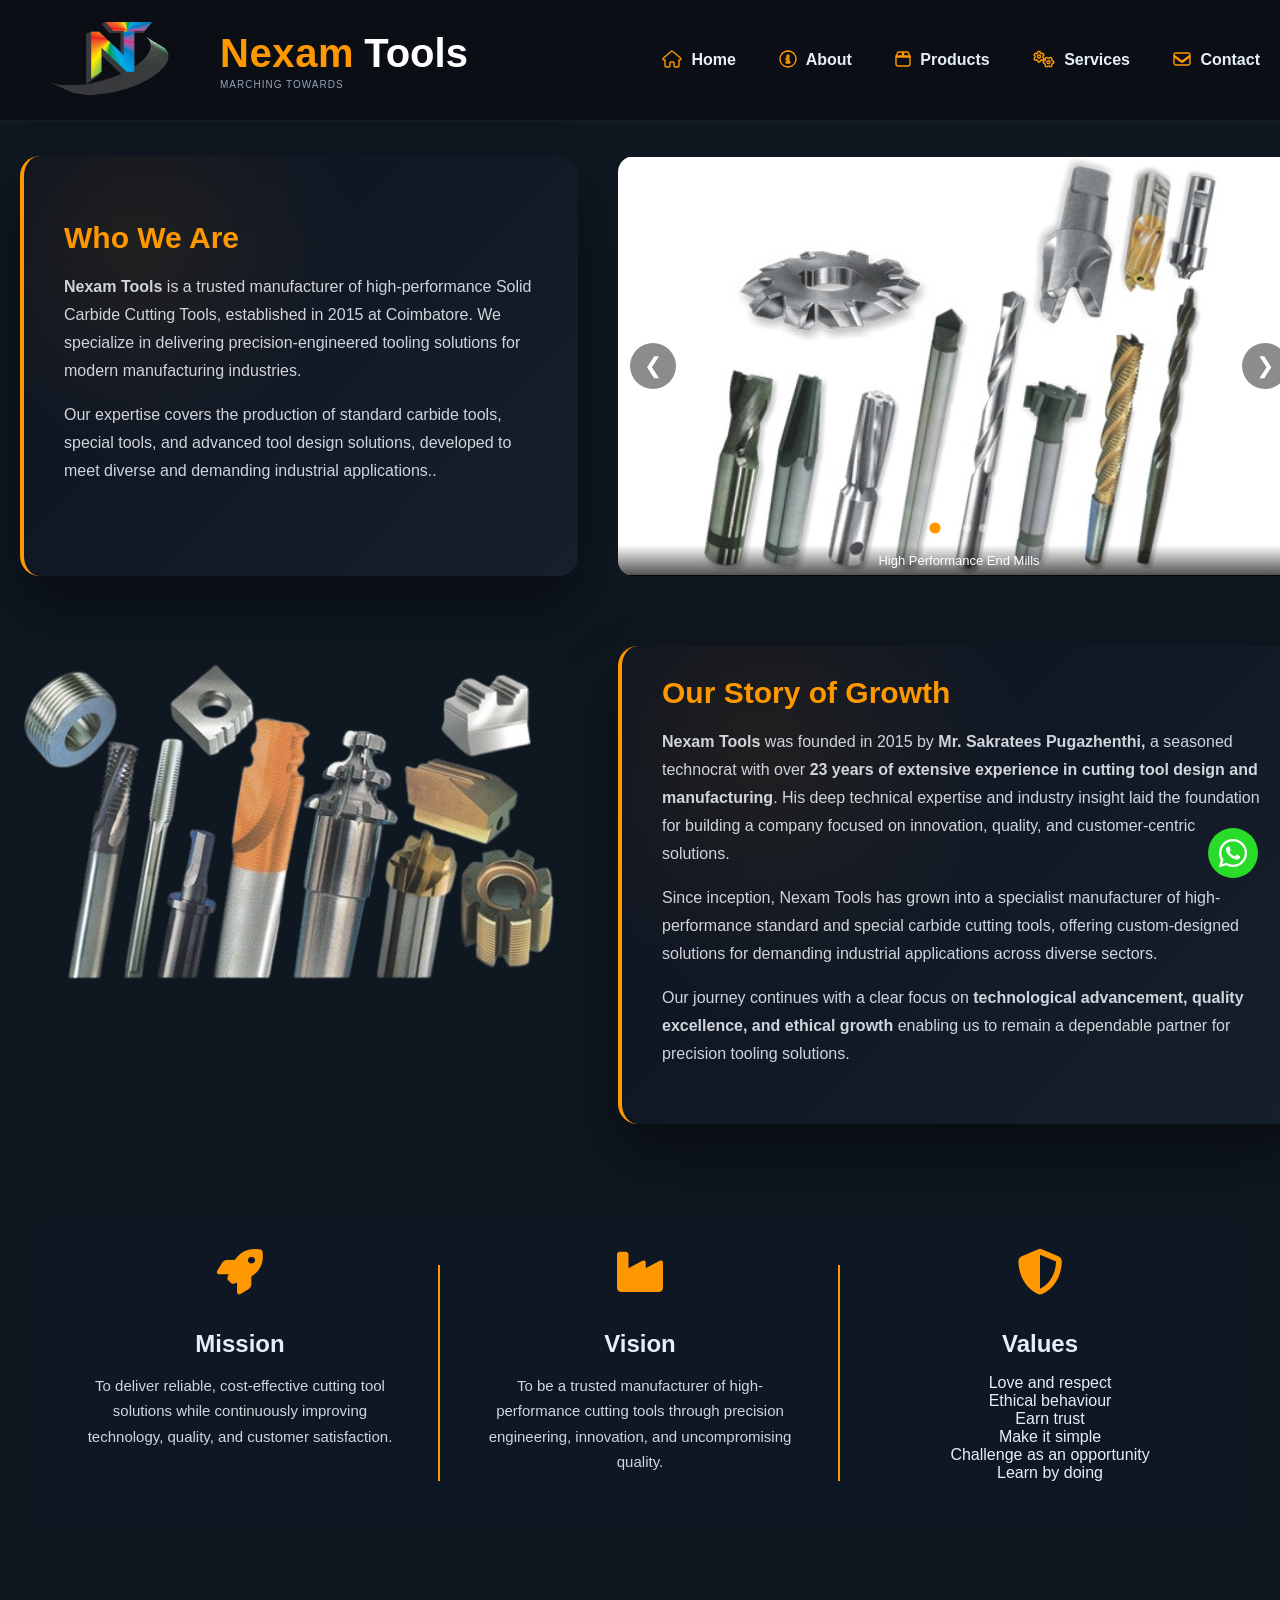
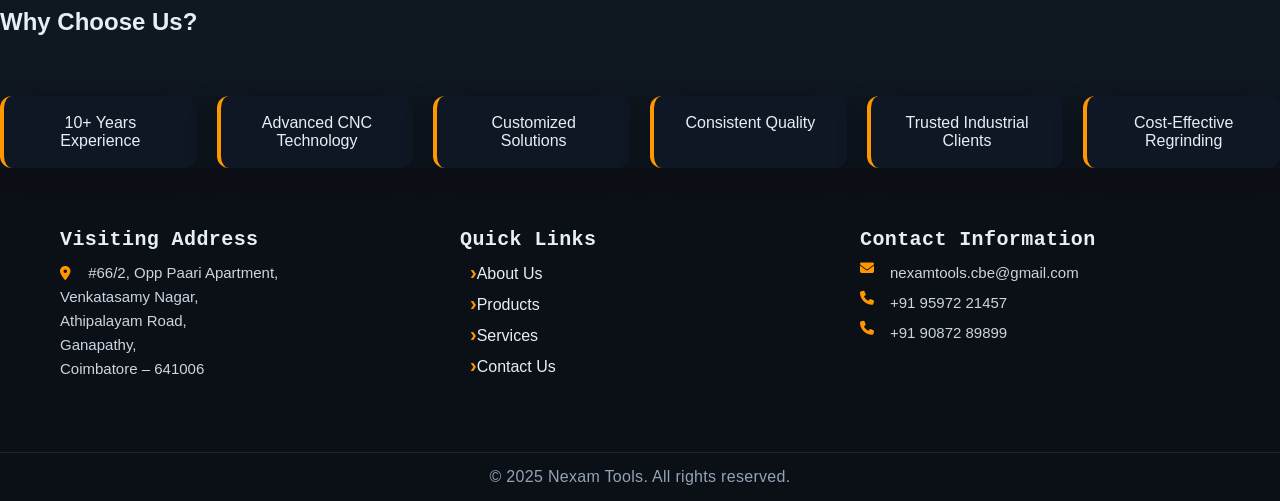
==== about.html @ d0ef8dce "Add files via upload" ====
<!doctype html>
<html lang="en">
<head>
  <meta charset="utf-8">
  <meta name="viewport" content="width=device-width, initial-scale=1">
  <title>Nexam Tools</title>

  <link rel="stylesheet" href="style.css">
  <link rel="stylesheet" href="https://cdnjs.cloudflare.com/ajax/libs/font-awesome/6.5.2/css/all.min.css">
</head>

<body>
  <header class="header">
    <div class="logo">
      <img src="logo.png" alt="Nexam Tools logo" class="site-logo">
        <div class="brand">
            <div class="c-name">
              <span class="brand-fname">Nexam</span>
              <span class="brand-lname">Tools</span>
            </div>
              <span class="brand-tagline">Marching Towards</span>
        </div>
    </div>

    <nav class="nav" id="navMenu">
      <a href="index.html"> <i class="fa-solid fa-house"></i> <span>Home</span></a>
      <a href="about.html"> <i class="fa-solid fa-circle-info"></i> <span>About</span></a>
      <a href="products.html"> <i class="fa-solid fa-box"></i> <span>Products</span></a>
      <a href="services.html"> <i class="fa-solid fa-gears"></i> <span>Services</span></a>
      <a href="contact.html"> <i class="fa-solid fa-envelope"></i> <span>Contact</span></a>
    </nav>

      <div class="menu-toggle" onclick="toggleMenu()"><span>☰</span></div>
  </header>

    <main class="split-page">
        <!-- WELCOME -->
      <section class="welcome-card fade-in">
        <h2 class="accent-text">Who We Are</h2>
          <p><strong>Nexam Tools</strong> is a trusted manufacturer of high-performance Solid Carbide Cutting Tools, established in 2015 at Coimbatore. We specialize in delivering precision-engineered tooling solutions for modern manufacturing industries. </p>

          <p>Our expertise covers the production of standard carbide tools, special tools, and advanced tool design solutions, developed to meet diverse and demanding industrial applications..</p>
            
      </section>

      <section class="about-card fade-out">
        <div class="about-slideshow" onmouseenter="pauseSlide()" onmouseleave="resumeSlide()">

          <img src="images/brazedcarbide.jpg" class="slide active"
            data-caption="High Performance End Mills">
          <img src="images/carbidetools.jpg" class="slide"
            data-caption="Special Lugged Tools">
          <img src="images/drills.jpg" class="slide"
            data-caption="Precision Carbide Drills">
          <img src="images/reamers.jpg" class="slide"
            data-caption="Carbide Reamers for Accuracy">

          <div class="slide-caption" id="slideCaption"></div>

          <button class="slide-btn prev" onclick="prevSlide()">❮</button>
          <button class="slide-btn next" onclick="nextSlide()">❯</button>

          <div class="slide-dots" id="slideDots"></div>
        </div>            
      </section>
 
    </main>

    <main class="split-page">
        
      <section class="about-jump-img">
        <div class="about-image">

          <img src="images/specialcutters.png" class="jumping-image">
          
        </div>            
      </section>

      <section class="welcome-card fade-in" style="padding-top: 5px;">
        <h2 class="accent-text">Our Story of Growth</h2>
          <p><strong>Nexam Tools</strong> was founded in 2015 by <strong>Mr. Sakratees Pugazhenthi,</strong> a seasoned technocrat with over <strong>23 years of extensive experience in cutting tool design and manufacturing</strong>. His deep technical expertise and industry insight laid the foundation for building a company focused on innovation, quality, and customer-centric solutions. </p>

          <p>Since inception, Nexam Tools has grown into a specialist manufacturer of high-performance standard and special carbide cutting tools, offering custom-designed solutions for demanding industrial applications across diverse sectors.</p>

          <p>Our journey continues with a clear focus on <strong>technological advancement, quality excellence, and ethical growth</strong> enabling us to remain a dependable partner for precision tooling solutions.</p>
            
      </section>
 
    </main>


    <main class="container">

      <section class="about-summary fade-in">

        <div class="summary-card wide">
          <i class="fa-solid fa-rocket"></i>
          <h2>Mission</h2>
          <p>To deliver reliable, cost-effective cutting tool solutions while continuously improving technology, quality, and customer satisfaction.  </p>
        </div>

        <div class="summary-card">
          <i class="fa-solid fa-industry"></i>
          <h2>Vision</h2>
          <p>To be a trusted manufacturer of high-performance cutting tools through precision engineering, innovation, and uncompromising quality. </p>
        </div>

        <div class="summary-card">
          <i class="fa-solid fa-shield-halved"></i>
          <h2>Values</h2>
          <ul>
            <li>Love and respect</li>
            <li>Ethical behaviour</li>
            <li>Earn trust</li>
            <li>Make it simple</li>
            <li>Challenge as an opportunity</li>
            <li>Learn by doing</li>
          </ul>
        </div>

      </section>
    
    </main>

    <section class="why-us">
      <h2>Why Choose Us?</h2>
        <div class="about-features">
          <div class="feature-card">10+ Years Experience</div>
          <div class="feature-card">Advanced CNC Technology</div>
          <div class="feature-card">Customized Solutions</div>
          <div class="feature-card">Consistent Quality</div>
          <div class="feature-card">Trusted Industrial Clients</div>
          <div class="feature-card">Cost-Effective Regrinding</div>
        </div>
    </section>  
    
  

<!-- ================= FOOTER ================= -->
<footer class="site-footer">
        <div class="footer-container">

            <!-- Visiting Address -->
            <div class="footer-col">
                <h3>Visiting Address</h3>
                <p>
                    <a href="https://www.google.com/maps/search/?api=1&query=66/2+Opp+Paari+Apartment+Venkatasamy+Nagar+Athipalayam+Road+Ganapathy+Coimbatore+641006"
                        target="_blank" rel="noopener">      <i class="fa-solid fa-location-dot"></i>
                        #66/2, Opp Paari Apartment,<br> Venkatasamy Nagar,<br>  Athipalayam Road,<br>  Ganapathy,<br>  Coimbatore – 641006
                    </a>
                </p>
            </div>


            <!-- Quick Links -->
            <div class="footer-col">
                <h3>Quick Links</h3>
                <ul class="footer-links">
                    <li><a href="about.html">About Us</a></li>
                    <li><a href="products.html">Products</a></li>
                    <li><a href="services.html">Services</a></li>
                    <li><a href="contact.html">Contact Us</a></li>
                </ul>
            </div>


            <!-- Contact Information  -->

            <div class="footer-col">
                <h3>Contact Information</h3>

                <p> <i class="fa-solid fa-envelope"></i>
                    <a href="mailto:nexamtools.cbe@gmail.com">nexamtools.cbe@gmail.com</a>
                </p>

                <p> <i class="fa-solid fa-phone"></i>
                    <a href="tel:+919597221457">+91 95972 21457</a>
                </p>

                <p>  <i class="fa-solid fa-phone"></i>
                    <a href="tel:+919087289899">+91 90872 89899</a>
                </p>
            </div>

        </div>

        <!-- Footer Bottom -->
        <div class="footer-bottom"> © 2025 Nexam Tools. All rights reserved.  </div>
    </footer>

    <div class="whatsapp-cta">
        <a href="https://wa.me/919500121457?text=Hello%20Nexam%20Tools,%20I%20need%20a%20quick%20quotation"
            class="whatsapp-float"
            target="_blank"
            aria-label="Quick Quotation Request on WhatsApp">

            <i class="fa-brands fa-whatsapp"></i>
        </a>
    </div>

    <script>
        function toggleMenu() {
            document.getElementById("navMenu").classList.toggle("open");
        }
    </script>

    <script src="script.js"></script>
</body>
</html>
---- style.css ----
/* =====================================================
  ROOT VARIABLES & RESET
===================================================== */
:root {
  --bg:#0f1720;
  --hero1:#0b1220;
  --hero2:#16202b;
  --accent:#ff9800;
  --card:#0f1725;
  --text:#e6eef6;
}

* { box-sizing: border-box; }

html, body {
  height: 100%;
}

body {
  margin: 0;
  display: flex;
  flex-direction: column;
  min-height: 100vh;  
  font-family: Inter, "Segoe UI", Roboto, Arial;
  background: var(--bg);
  color: var(--text);
}

/* ================= HEADER ================= */
.header {
  position: sticky;
  top: 0;
  z-index: 1000;
  display: flex;
  align-items: center;
  justify-content: space-between;
  padding: 10px 20px;
  background: rgba(11,15,20,0.85);
  backdrop-filter: blur(6px);
  border-bottom: 1px solid rgba(255,255,255,0.06);
}

.logo {
  display: flex;
  align-items: center;
}

.site-logo { height: 100px; }

.brand {
  display: flex;
  flex-direction: column;
  align-items: flex-start;
  width: max-content;
  line-height: 1.1;
}

.c-name{
    white-space: nowrap;
    display: flex;
    flex-direction: row;
    gap: 10px;
}

.brand-fname {
  font-size: 40px;
  font-weight: 800;
  letter-spacing: 0.6px;
  color: #ff9800;
}

.brand-lname {
  font-size: 40px;
  font-weight: 800;
  color: #ffffff;
}

.brand-tagline {
  font-size: 10px;
  letter-spacing: 1px;
  text-transform: uppercase;
  color: #94a3b8;
  margin-top: 4px;
}

/* ================= NAV ================= */

.nav{
  display: flex;
}

.nav a {
  color: var(--text);
  text-decoration: none;
  margin-left: 18px;
  font-weight: 600;
  gap: 6px;
}

.nav a:hover{
  color: var(--accent);
}

.nav i {
  color: transparent;
  -webkit-text-stroke: 1.4px var(--accent);
  margin-right: 6px;
}

#navMenu{
  display: flex;
  align-items: center;
  gap: 26px;

}

.menu-toggle{
   display: none;
   flex-direction: column;
   gap: 5px;
   cursor: pointer;
}

.menu-toggle span{
    width: 24px;
    height: 2px;
}

/* =================== MAIN =================== */

.split-page {
  display: grid;
  grid-template-columns: 45% 55%;
  gap: 40px;

  max-width: 1300px;      /* controls width */
  margin: 0 auto;         /* centers content */
  padding: 35px 20px;     /* left & right space */
}

.accent-text{
    color: var(--accent);
}

.welcome-card * {
    position: relative;
}

.welcome-card{
    background: var(--card);
    padding: 40px 40px;
    border-left: 4px solid var(--accent);
    border-radius: 20px;
    box-shadow: 0 30px 60px rgb(0,0,0,0.45);
    position: relative;
    background: linear-gradient(135deg, var(--hero1), var(--hero2));
}

.welcome-link{
    text-decoration: none;
    color: var(--accent);
    font-weight: 700;
    gap: 10px;
    margin-top: 12px;
    display: inline-flex;
    align-items: center;
}

.welcome-card::before{
    content: "";
    position: absolute;
    inset: 0;
    background: radial-gradient(circle at 20% 20%, rgba(255,153,0,0.08), transparent 40%);
    pointer-events: none;
}

.welcome-card h2{
    font-size: 30px;
    margin-bottom: 18px;
}

.welcome-card p{
    font-size: 16px;
    line-height: 1.75;
    color: #d1d5db;
    margin-bottom: 16px;
}


.hero-card{
    background: var(--card);
    padding: 30px;
    border-left: 4px solid var(--accent);
    border-radius: 20px;
    position: relative;
    background: linear-gradient(65deg, var(--hero2), var(--hero1));
}

.hero-badge{
    display: inline-block;
    font-size: 12px;
    letter-spacing: 1px;
    text-transform: uppercase;
    color: var(--accent);
    margin-bottom: 8px;
    font-weight: 500;
}

.hero-card h1{
    font-size: 38px;
    line-height: 1.25;
    margin-bottom: 15px;
}

.hero-intro{
    font-size: 16px;
    line-height: 1.7;
    color: #d1d5db;
    margin-bottom: 18px;
}

.hero-points{
    list-style: none;
    padding: 0%;
    margin: 0 0 24px 20px;
    line-height: 1.6;
}

.hero-actions{
    display: flex;
    gap: 15px;
}

.btn{
    background: var(--accent);
    color: #ffffff;
    border-radius: 8px;
    text-decoration: none;
    padding: 10px 16px;
    font-weight: 700;
}

.btn:hover {
  transform: translateY(-2px);
  box-shadow: 0 10px 20px rgba(255, 152, 0, 0.4);
}

.download{
    display: inline-block;
    border: 1px solid rgba(255,255,255,0.1);
    border-radius: 8px;
    text-decoration: none;
    color: var(--accent);
    font-weight: 700;
    padding: 10px 16px;
    margin-left: 10px;
}

.download:hover {
  background: rgba(255, 255, 255, 0.08);
}

/* ================== FOOTER ================== */

.site-footer{
    font-family:'Trebuchet MS', 'Lucida Sans Unicode', 'Lucida Grande', 'Lucida Sans', Arial, sans-serif ;
    bottom: 0;
    background: rgba(11,15,20,0.85);
}

.footer-container{
    display: grid;
    justify-content: center;
    grid-template-columns: repeat(3,1fr);
    gap: 40px;
    padding: 40px 60px;
}

.site-footer h3{
    font-family: 'Courier New', Courier, monospace;
    font-size: 20px;
    font-weight: 800;
    letter-spacing: 0.4px;
    margin-bottom: 10px;
}

.site-footer .footer-col p {
  font-size: 15px;
  line-height: 1.6;
  margin: 6px 0;
  color: #cbd5e1;

  display: flex;
  align-items: flex-start;
  gap: 6px;
}

.site-footer .footer-col a:hover {
  color: var(--accent);
}

.site-footer .footer-links {
  list-style: none;
  padding: 0;
  margin: 0;
}

.site-footer .footer-links a{
    font-size: 16px;
    line-height: 1.5;
    text-decoration: none;
    color: #cbd5e1;
    transition: color 0.3s ease;
}

.site-footer .footer-col a{
    color: inherit;
    text-decoration: none;
}

.site-footer .footer-col i {
  margin-right: 8px;
  color: var(--accent);
  font-size: 14px;
  min-width: 16px;
}

.site-footer .footer-links li{
    margin-bottom: 6px;
    padding: 0px 10px;
}

.site-footer .footer-links li::before {
  content: "›";
  position: relative;
  left: 0;
  color: var(--accent);
  font-size: 20px;
  font-weight: 900;
}

/* Footer bottom text */
.site-footer .footer-bottom {
  margin-top: 25px;
  padding: 15px 20px;
  border-top: 1px solid rgba(255,255,255,0.08);
  font-size: 16px;
  letter-spacing: 0.3px;
  text-align: center;
  color: #94a3b8;
}


/* ================= WHATSAPP ================= */

.whatsapp-cta{
    position: fixed;
    bottom: 22px;
    right: 22px;
    display: flex;
    align-items: center;
    gap: 10px;
    z-index: 9999;
}

.whatsapp-float{
    width: 50px;
    height: 50px;
    border-radius: 50%;
    background-color: rgba(42, 228, 42, 0.964);
    color: #ffffff;
    display: flex;
    align-items: center;
    justify-content: center;
    font-size: xx-large;
    text-decoration: none;
}

.whatsapp-float:hover {
  transform: translateY(-3px);
  box-shadow: 0 14px 30px rgba(37, 211, 102, 0.75);
}

/* ================= About Page =================*/



/* ================= INDEX PAGE RESPONSIVE ================= */

/* ================= NAVBAR RESPONSIVE ================= */

@media (max-width: 768px) {

  .site-logo {
    height: 40px;
  }

  .brand-fname,
  .brand-lname {
    font-size: 20px;
  }

  .brand-tagline {
    font-size: 8px;
  }

  .c-name {
    gap: 4px;
    white-space: normal;
  }

  .header {
    padding: 8px 14px;
  }

  body {
    overflow-x: hidden;
  }

 .menu-toggle {
    display: flex;
  }

  .nav {
    display: none;
    position: absolute;
    top: 100%;
    left: 0;
    width: 100%;
    background: #0b1220;
    flex-direction: column;
    padding: 16px;
    box-shadow: 0 20px 40px rgba(0,0,0,0.5);
  }

  #navMenu{
    display: none;
  }

  #navMenu.open {
    display: flex;
  }

  .nav a {
    margin: 12px 0;
    font-size: 16px;
  }

  .split-page{
    grid-template-columns: 1fr;
    padding: 20px;
    margin-bottom: 10px;
  }

  .btn .download{
    display: block;
    width: 100%;
    margin: 10px 0;
    text-align: center;
  }

  /*==================FOOTER RESPONSIVE================*/

  /* Stack columns */
  .footer-container {
    grid-template-columns: 1fr;
    gap: 28px;
    padding: 30px 20px;
  }

  /* Headings spacing */
  .site-footer h3 {
    font-size: 18px;
    margin-bottom: 10px;
  }

  /* Paragraph readability */
  .site-footer .footer-col p {
    font-size: 14px;
    line-height: 1.6;
  }

  /* Icon + text wrapping */
  .site-footer .footer-col p {
    display: flex;
    align-items: flex-start;
  }

  .site-footer .footer-col i {
    margin-top: 4px;
    font-size: 14px;
  }

  /* Prevent overflow on long text */
  .site-footer a {
    word-break: break-word;
  }

  /* Footer bottom spacing */
  .site-footer .footer-bottom {
    font-size: 13px;
    padding: 12px 15px;
  }

}



/* =================== SLIDESHOW WRAPPER =================== */

.home-slide{
    margin-top: 12px;
    padding: 4px;
}

/* Aspect ratio based – NO fixed height */
.top-slideshow{
    position: relative;
    width: 100%;
    aspect-ratio: 16 / 6;          /* Desktop */
    max-height: 480px;
    border-radius: 16px;
    overflow: hidden;
    background: #000;
}

/* =================== SLIDES =================== */

.top-slideshow .slide{
    position: absolute;
    inset: 0;
    width: 100%;
    height: 100%;
    object-fit: contain;           /* NO crop, best clarity */
    opacity: 0;
    transition: opacity 0.6s ease-in-out;
    background: #000;
}

.top-slideshow .slide.active{
    opacity: 1;
}

/* =================== CAPTION =================== */

.slide-caption{
    position: absolute;
    bottom: 0;
    width: 100%;
    padding: 8px 12px;
    font-size: 13px;
    color: #fff;
    background: linear-gradient(to top, rgba(0,0,0,.7), transparent);
    text-align: center;
}

/* =================== DOTS =================== */

.slide-dots{
    position: absolute;
    bottom: 40px;
    width: 100%;
    text-align: center;
}

.slide-dots span{
    display: inline-block;
    width: 8px;
    height: 8px;
    margin: 0 4px;
    background: rgba(255,255,255,0.45);
    border-radius: 50%;
    cursor: pointer;
    transition: transform .3s, background .3s;
}

.slide-dots span.active{
    background: var(--accent);
    transform: scale(1.4);
}

/* =================== ARROWS =================== */

.slide-btn{
    position: absolute;
    top: 50%;
    transform: translateY(-50%);
    background: rgba(0,0,0,0.45);
    border: none;
    color: #fff;
    font-size: 22px;
    padding: 10px 14px;
    cursor: pointer;
    border-radius: 50%;
    z-index: 10;
    transition: background .3s;
}

.slide-btn:hover{
    background: rgba(0,0,0,0.7);
}

.slide-btn.prev{ left: 12px; }
.slide-btn.next{ right: 12px; }


/* Aspect ratio based – NO fixed height */
.about-slideshow{
    position: relative;
    width: 100%;
    min-height: 420px;
    aspect-ratio: 8 / 4;          /* Desktop */
    border-radius: 16px;
    overflow: hidden;
}

/* =================== SLIDES =================== */

.about-slideshow .slide{
    position: absolute;
    inset: 0;
    width: 100%;
    height: 100%;
    object-fit: contain;           /* NO crop, best clarity */
    opacity: 0;
    transition: opacity 0.6s ease-in-out;
}

.about-slideshow .slide.active{
    opacity: 1;
}


/* =================== RESPONSIVE BREAKPOINTS =================== */

/* Tablets */
@media (max-width: 992px){
    .top-slideshow, .about-slideshow{
        aspect-ratio: 8 / 8;
    }
}

/* ================= SLIDESHOW RESPONSIVE ================ */
@media (max-width: 600px){
    .top-slideshow, .about-slideshow{
        aspect-ratio: 4 / 3;
        border-radius: 10px;
    }

    .slide-btn{
        font-size: 18px;
        padding: 8px 10px;
    }

    .slide-dots{
        bottom: 28px;
    }

    .slide-caption{
        font-size: 12px;
        padding: 6px 8px;
    }
}

/*====================ABOUT PAGE RESPONSIVE=====================about-jump-img">
        <div class="about-image">
          
          <img src="images/specialcutters.jpg" class="jumping-image*/


/* =====================================================
                      ABOUT PAGE 
===================================================== */

/* ================== Defining Jumping Motion =================== */
@keyframes jump {
  0% { transform: translateY(0); }
  25% { transform: translateY(-20px); }
  75% { transform: translateY(40px); }
  100% { transform: translateY(0);}
}

.about-jump{
  display: flex;
  text-align: center;  
  justify-content: center;
  min-height: 400px;
  padding: 50px;
  background-color: var(--hero1);
}

.about-image{
  flex: 1;
}

.jumping-image{
  max-width: 100%;
  height: auto;

  display: block;
  margin: 0 auto;

  background: transparent;
  background-color: rgba(0,0,0,0);
  animation: jump 5s ease-in-out infinite;
}

.jumping-image:hover{
  animation-play-state: paused;
}

.about-summary {
  display: grid;
  grid-template-columns: repeat(3,1fr);
  gap: 0;
  padding: 60px 40px;
}

.summary-card {
  background: var(--card);
  padding: 30px 35px;
  border-radius: 14px;
  position: relative;
  text-align: center;
}

.summary-card:not(:last-child)::after {
  content: "";
  position: absolute;
  right: 0;
  top: 15%;
  height: 70%;
  width: 2px;
  background: var(--accent);
}

.summary-card i{
  font-size: 46px;
  color: var(--accent);
  margin-bottom: 15px;
}

.summary-card h2 {
  font-size: 24px;
  margin-bottom: 15px;
  color: var(--text);
}

.summary-card p {
  font-size: 15px;
  line-height: 1.7;
  max-width: 320px;
  margin: 0 auto;
  color: #d1d5db;
}

.summary-card ul{
  list-style: none;
  text-align: center;
  padding-left: 20px;
}



/* =====================================================
   ABOUT PAGE – FEATURE CARDS (BOTTOM)
===================================================== */

.about-features {
  display: flex;
  gap: 20px;
  margin-top: 60px;
}

.feature-card {
  flex: 1;
  background: var(--card);
  padding: 18px 20px;
  border-radius: 12px;
  border-left: 4px solid var(--accent);
  box-shadow: 0 10px 28px rgba(0,0,0,0.45);
  transition: transform 0.3s ease, box-shadow 0.3s ease;
  text-align: center;
}

.feature-card h3 {
  margin-bottom: 6px;
  font-size: 16px;
  color: var(--accent);
}

.feature-card:hover {
  transform: translateY(-6px);
  box-shadow: 0 16px 36px rgba(0,0,0,0.6);
}

/* =====================================================
   RESPONSIVE
===================================================== */

/* ===============================
   Tablet & Small Laptop (≤1024px)
   =============================== */
@media (max-width: 1024px) {
  .about-features {
    flex-wrap: wrap;
    gap: 16px;
  }

  .feature-card {
    flex: 1 1 calc(50% - 16px);
  }
}

/* ===============================
   Tablet (≤992px)
   =============================== */
@media (max-width: 992px) {
  .about-summary {
    grid-template-columns: 1fr;
  }

  .top-slideshow {
    height: 300px;
  }
}

/* ===============================
   Tablet Portrait / Small Devices (≤900px)
   =============================== */
@media (max-width: 900px) {
  .about-summary {
    grid-template-columns: 1fr;
  }

  .summary-card:not(:last-child)::after {
    display: none;
  }

  .about-features {
    flex-direction: column;
  }
}

/* ===============================
   Mobile & Small Tablets (≤768px)
   =============================== */
@media (max-width: 768px) {
  .top-slideshow {
    height: 260px;
  }
}

/* ===============================
   Mobile Phones (≤600px)
   =============================== */
@media (max-width: 600px) {
  .about-features {
    gap: 14px;
    margin-top: 40px;
  }

  .feature-card {
    flex: 1 1 100%;
    padding: 16px 18px;
  }

  .feature-card h3 {
    font-size: 15px;
  }

  /* Disable hover jump on touch devices */
  .feature-card:hover {
    transform: none;
    box-shadow: 0 10px 28px rgba(0,0,0,0.45);
  }
}

/*==================================================SERVICES PAGE=============================================*/

.serv-container * {
  box-sizing: border-box;
  margin: 0;
  padding: 0;
  font-family: Arial, Helvetica, sans-serif;
}

.serv-container section {
  padding: 40px 20px;
}

.services-hero{
  background: var(--card);
  margin: 5px 80px 5px;
  padding: 0!important;
  border: 1px solid rgba(11,15,20,0.85);
  border-radius: 20px;
  box-shadow: 0 30px 60px rgb(0,0,0,0.45);
  position: relative;
  display: flex;
  flex-direction: column;
  text-align: center;
  background: linear-gradient(135deg, var(--hero1), var(--hero2));
}

.services-hero p {
  margin: 0px;
  line-height: 1.6;
  font-family: Cambria, Cochin, Georgia, Times, 'Times New Roman', serif;
  font-size: 18px;
}

.btn {
  display: inline-block;
  padding: 12px 18px;
  margin: 5px;
  border-radius: 6px;
  text-decoration: none;
  font-weight: 600;
}

.core-split{
  display: grid;
  grid-template-columns: 25% 75%;
  gap: 20px;
  max-width: 1300px;
  margin: 0 10px 5px 20px;         /* centers content */
  padding: 65px 20px;     /* left & right space */
}

.industries-card *{
  position: relative;
}

.industries-card{
  background: var(--card);
  padding: 0!important;
  border-radius: 20px;
  position: relative;
  background: linear-gradient(135deg, var(--hero1), var(--hero2));
}

.industries-card h2{
  padding: 30px 10px 10px 10px!important;
  text-align: center;
  color: var(--accent);
}

.grid{
  padding: 20px 50px;
  display: flex;
  flex-direction: column;
  justify-content: center;
  
}

.grid div{
  border-bottom: 1px solid #4b4c4f95;
  text-align: center;
  line-height: 2.0;
}

.services-card{
  background: var(--card);
  padding: 0!important;
  border-radius: 20px;
  position: relative;
  background: linear-gradient(135deg, var(--hero1), var(--hero2));
}

.services-card h2{
  padding: 30px 10px 10px 10px!important;
  text-align: center;
  color: var(--accent);
}

.flip-card{
  background: linear-gradient(135deg, var(--hero1), var(--hero2));
  padding: 20px;
  border-radius: 20px;

  display: grid;
  grid-template-columns: repeat(2, 1fr); /* 2 cards per row */
  gap: 20px; /* space between cards */
  justify-items: center;
}

.flip-box{
  background-color: transparent;
  
  border: 1px solid var(--accent);
  border-radius: 50px;
  box-shadow: 0 30px 60px rgb(0,0,0,0.45);
  
  width: 100%;
  width: 370px;
  height: 240px;
  perspective: 1000px;
  margin: 20px auto;
}

.flip-inner{
  position: relative;
  width: 100%;
  height: 100%;
  text-align: center;
  transition: transform 0.8s;
  transform-style: preserve-3d;
}

/*=======HOVER/TOUCH TRIGGER=======*/

.flip-box:hover .flip-inner,
.flip-box:active .flip-inner,
.flip-box:focus .flip-inner{
  transform: rotateY(180deg);
}

.flip-front, .flip-back{
  position: absolute;
  width: 100%;
  height: 100%;
  -webkit-backface-visibility: hidden;
  backface-visibility: hidden;
  border-radius: 50px;
    /* centering logic */
  display: flex;
  flex-direction: column;
  justify-content: center;
  align-items: center;
  padding: 20px;
  box-sizing: border-box;
}

.flip-front{
  background: linear-gradient(135deg, var(--hero1), var(--hero2));
  z-index: 2;
}

.flip-front h3{
  color: var(--accent);
  font-family: Alegreya Sans SC;
  font-size: 28px;
  text-shadow: 2px 2px 4px #000000;
}

.flip-back{
  background-color: var(--accent);
  color: var(--text);
  transform: rotateY(180deg);
}

.flip-back p{
  padding: 0;
  margin-bottom: 8px;
  
}

.flip-back ul{
  list-style-image: -o-linear-gradient(var(--hero2)) ;
  padding: 0;
  margin: 10px 0 0 0;
}

.flip-back li{
  margin-bottom: 8px;
  color: var(--card);
  font-family: Alegreya Sans SC;
  font-size: 20px;
  text-shadow: 2px 2px 4px #000000;
}

.facilities-split{
  display: grid;
  grid-template-columns: 50% 50%;
  gap: 80px;
  max-width: 1200px;
  margin: 0 20px 20px 90px;         /* centers content */
  padding: 65px 20px;     /* left & right space */
}

.facilities-card *{
  position: relative;
}

.facilities-card{
  background: var(--card);
  padding: 0!important;
  border-radius: 20px;
  position: relative;
  background: linear-gradient(135deg, var(--hero1), var(--hero2));
}

.facilities-card h2{
  padding: 30px 10px 10px 10px!important;
  color: var(--accent);
}

.grid{
  padding: 20px 50px;
  display: flex;
  flex-direction: column;
  justify-content: center;
  
}

.f-grid div{
  /*border-bottom: 1px solid #4b4c4f95;*/
  text-align: center;
  line-height: 2.0;
}

.slideshow-window {
  width: 100%;
  height: 400px;
  position: relative;
  overflow: hidden;
  border-radius: 20px;
  box-shadow: 0 30px 60px rgb(0,0,0,0.45);
}

.m-slide {
  position: absolute;
  left: 0;
  top: 0;
  width: 100%;
  height: 100%;
  opacity: 0;
  animation: fadeLoop 12s infinite;
}

.slideshow-window:hover .m-slide{
  animation-play-state: paused;
}

.m-slide:nth-child(1){animation-delay: 0s;}
.m-slide:nth-child(2){animation-delay: 3s;}
.m-slide:nth-child(3){animation-delay: 6s;}
.m-slide:nth-child(4){animation-delay: 9s;}

@keyframes fadeLoop {
  0%{opacity: 0;}
  10%{opacity: 1;}
  25%{opacity: 1;}
  35%{opacity: 0;}
  100%{opacity: 0;}
}

@keyframes slideLoop {
    0% {
      transform: translateX(0%);
    }
    20% {
      transform: translateX(0%);
    }
    25% {
      transform: translateX(-25%);
    }
    45% {
      transform: translateX(-25%);
    }
    50% {
      transform: translateX(-50%);
    }
    70% {
      transform: translateX(-50%);
    }
    75% {
      transform: translateX(-75%);
    }
    95% {
      transform: translateX(-75%);
    }
    100% {
      transform: translateX(0%);
    }
}

/*====================SERVICES PAGE RESPONSIVE=========================*/

/*==============================
   TABLETS (max-width: 1024px)
==============================*/
@media (max-width: 1024px) {

  .services-hero {
    margin: 10px 20px;
  }

  .core-split {
    grid-template-columns: 35% 65%;
    margin: 0 10px;
    padding: 40px 10px;
  }

  .flip-card {
    grid-template-columns: 1fr;
  }

  .flip-box {
    width: 100%;
    max-width: 380px;
  }

  .facilities-split {
    grid-template-columns: 1fr;
    gap: 40px;
    margin: 0 20px;
  }

  .slideshow-window {
    height: 350px;
  }
}

/* ==========================
   MOBILE (max-width: 768px)
========================== */
@media (max-width: 768px) {

  .services-hero {
    margin: 10px;
    padding: 20px !important;
  }

  .services-hero p {
    font-size: 16px;
  }

  .core-split {
    grid-template-columns: 1fr;
    padding: 30px 10px;
    margin: 0;
  }

  .industries-card,
  .services-card,
  .facilities-card {
    border-radius: 16px;
  }

  .grid,
  .f-grid {
    padding: 20px;
  }

  .flip-card {
    grid-template-columns: 1fr;
    padding: 10px;
  }

  .flip-box {
    width: 100%;
    height: 260px;
  }

  .flip-front h3 {
    font-size: 22px;
  }

  .flip-back li {
    font-size: 16px;
  }

  .facilities-split {
    grid-template-columns: 1fr;
    gap: 30px;
    margin: 0;
    padding: 30px 10px;
  }

  .slideshow-window {
    height: 280px;
  }

  .cta-buttons {
    display: flex;
    flex-direction: column;
    gap: 10px;
  }

  .btn {
    width: 100%;
    text-align: center;
  }
}

/* ==========================
   SMALL MOBILE (max-width: 480px)
========================== */
@media (max-width: 480px) {

  .services-hero p {
    font-size: 15px;
    line-height: 1.5;
  }

  .flip-box {
    height: auto;
    min-height: 240px;
  }

  .flip-back ul {
    padding-left: 0;
  }

  .flip-back li {
    font-size: 15px;
  }

  h2 {
    font-size: 22px;
  }

  h3 {
    font-size: 18px;
  }
}

/* ============================= PRODUCTS PAGE ============================ */

.page-title {
  text-align: center;
  font-size: 32px;
  font-weight: 700;
  letter-spacing: 1px;
  margin-bottom: 30px;
}

.page-title::after{
  content: "";
  display: block;
  width: 380px;
  height: 2px;
  background: var(--accent);
  margin: 12px auto 0;
  border-radius: 2px;
  animation: slideIn 0.5s ease;
}

@keyframes slideIn {
  from { width: 0; }
  to { width: 80px; }
}

/* ====================== TOOL MODAL ===================== */

.tool-modal{
  display: none;
  position: fixed;
  inset: 0;
  background: var(--card);
  z-index: 9999;
  align-items: center;
  justify-content: center;
}

.tool-modal-content{
  background: var(--hero1);
  width: 90%;
  max-width: 540px;
  padding: 28px;
  border-radius: 28px;
  position: relative;
  animation: fadeIn 0.3s ease;
  box-shadow: 0 12px 35px rgba(0,0,0,0.45);
}

.modal-img{
  width: 100%;
  max-height: 220px;
  object-fit: contain;
  margin-bottom: 15px;
}

.tool-modal-content h3{
  font-size: 22px;
  margin: 0 0 10px;
  border-bottom: 2px solid var(--accent);
  padding-bottom: 8px;
}

.tool-modal-content p{
  font-size: 15px;
  color: var(--text);
  line-height: 1.6;
}

#toolSpecs{
  margin: 15px 0;
  padding-left: 18px;
}

#toolSpecs li{
  font-size: 14px;
  margin-bottom: 6px;
}

.tool-extra{
  background: var(--hero2);
  padding: 12px;
  border-radius: 6px;
  margin: 15px 0;
}

.tool-extra p{
  margin: 6px 0;
  font-size: 14px;
  font-weight: 500;
}

.close{
  position: absolute;
  top: 12px;
  right: 14px;
  font-size: 22px;
  cursor: pointer;
  color: var(--accent);
}

.close:hover{
  box-shadow: 0 12px 35px rgba(255, 152, 0, 0.4);
}

@keyframes fadeIn {
  from { opacity: 0;  transform: scale(0.95);}
  to { opacity: 1;  transform: scale(1);}
}

.tool-extra i {
  color: var(--accent);
  margin-right: 8px;
  font-size: 15px;
}

.whatsapp-btn i {
  margin-right: 6px;
  font-size: 18px;
}

/*===================================PRODUCTS RESPONSIVE ==========================*/

@media (max-width: 480px) {
  .tool-modal-content { padding: 20px; }
}


/* =====================================================
   CONTACT PAGE
===================================================== */

.contact-layout {
  display: grid;
  grid-template-columns: 1fr 1fr;
  gap: 10px;
  margin-top: 10px;
}

.contact-card {
  padding: 26px;
}

.contact-card h2 {
  margin-bottom: 14px;
  color: var(--accent);
}

/*.contact-card h3 {
  margin-top: 12px;
  color: var(--accent);
}*/

.contact-card p {
  line-height: 1.7;
  color: #d1d5db;
}

.contact-card a {
  color: var(--accent);
  text-decoration: none;
}

/* Form */
.contact-form {
  display: flex;
  flex-direction: column;
  gap: 15px;
}

/* Bigger textarea */
.contact-form textarea {
  min-height: 85px;
}

/* ===== CONTACT FORM INPUT HEIGHT ===== */

.contact-form .input {
  height: 52px;              /* 🔑 increase input height */
  padding: 14px 16px;        /* 🔑 vertical comfort */
  font-size: 15px;
  border-radius: 8px;
  line-height: 1.4;
}

/* Textarea: taller & balanced */
.contact-form textarea.input {
  height: auto;              /* let rows control height */
  min-height: 160px;         /* 🔑 bigger message box */
  padding-top: 14px;
}

.contact-form .btn {
  font-size: 19px;
  font-weight: 700;
  letter-spacing: 0.8px;
  text-transform: uppercase;
}



/* reCAPTCHA spacing */
    .recaptcha-box {
      margin: 10px 0;}

/* WhatsApp button – force-safe styling */
a.whatsapp-btn {
  margin-top: 12px;
  display: flex;
  align-items: center;
  justify-content: center;
  gap: 8px;

  padding: 12px;
  background-color: #23ad51;   /* light green background */
  
  color: #000000 !important;   /* FORCE BLACK TEXT */
  
  border-radius: 8px;
  font-weight: 600;
  text-decoration: none !important;

  transition: transform 0.3s ease, box-shadow 0.3s ease;
}

/* WhatsApp icon */
a.whatsapp-btn i {
  color: #056327 !important;   /* dark WhatsApp green */
  font-size: 18px;
}

/* Hover */
a.whatsapp-btn:hover {
  transform: translateY(-3px);
  box-shadow: 0 8px 22px rgba(37, 211, 102, 0.4);
  color: #000000 !important;   /* keep text black on hover */
}



/* ===== SUCCESS TOAST ===== */

.toast {
  position: fixed;
  bottom: 30px;
  right: 30px;
  background: #16a34a;
  color: #fff;
  padding: 14px 22px;
  border-radius: 10px;
  font-weight: 600;
  opacity: 0;
  transform: translateY(20px);
  transition: all 0.4s ease;
  z-index: 9999;
}

.toast.show {
  opacity: 1;
  transform: translateY(0);
}

/* Map */
.map-box {
  margin-top: 14px;
  border-radius: 12px;
  overflow: hidden;
}

.map-box iframe {
  width: 100%;
  height: 280px;
  border: 0;
}

/* Contact split layout */
.contact-split {
  display: grid;
  grid-template-columns: 1fr 1fr;
  gap: 20px;
  margin-top: 10px;
}

.contact-left p,
.contact-right p {
  font-size: 14.5px;
  line-height: 1.7;
  color: #d1d5db;
}

.contact-right i {
  color: var(--accent);
  margin-right: 8px;
}

.contact-right a {
  color: var(--accent);
  text-decoration: none;
}

/* Map */
.map-box iframe {
  width: 100%;
  height: 260px;
  border: 0;
  border-radius: 12px;
}

/* Responsive */
@media (max-width: 900px) {
  .contact-layout {
    grid-template-columns: 1fr;
  }
}

@media (max-width: 600px) {
  .contact-form .btn {
    font-size: 17px;
  }
}

/* Mobile */
@media (max-width: 768px) {
  .contact-split {
    grid-template-columns: 1fr;
  }
}


.product-block {
  margin-bottom: 10px;
}

.product-block h2 {
  margin-bottom: 10px;
  color: var(--accent);
  font-size: 22px;
}

/* Horizontal tool row */
.tool-row {
  display: grid;
  grid-template-columns: repeat(4, 1fr);
  gap: 0px;
}

/* Tool card */
.tool-card {
  background: var(--card);
  border-radius: 14px;
  padding: 5px;
  text-align: center;
  box-shadow: 0 10px 28px rgba(0,0,0,0.45);
  transition: transform 0.3s ease, box-shadow 0.3s ease;
}

.tool-card img {
  width: 100%;
  height: 200px;
  object-fit: contain;
  margin-bottom: 10px;
}

.tool-card figcaption {
  font-size: 14px;
  color: #d1d5db;
}

/* Hover effect */
.tool-card:hover {
  transform: translateY(-6px);
  box-shadow: 0 16px 36px rgba(0,0,0,0.6);
}

/* Responsive */
@media (max-width: 992px) {
  .tool-row {
    grid-template-columns: repeat(2, 1fr);
  }
}

@media (max-width: 600px) {
  .tool-row {
    grid-template-columns: 1fr;
  }
}
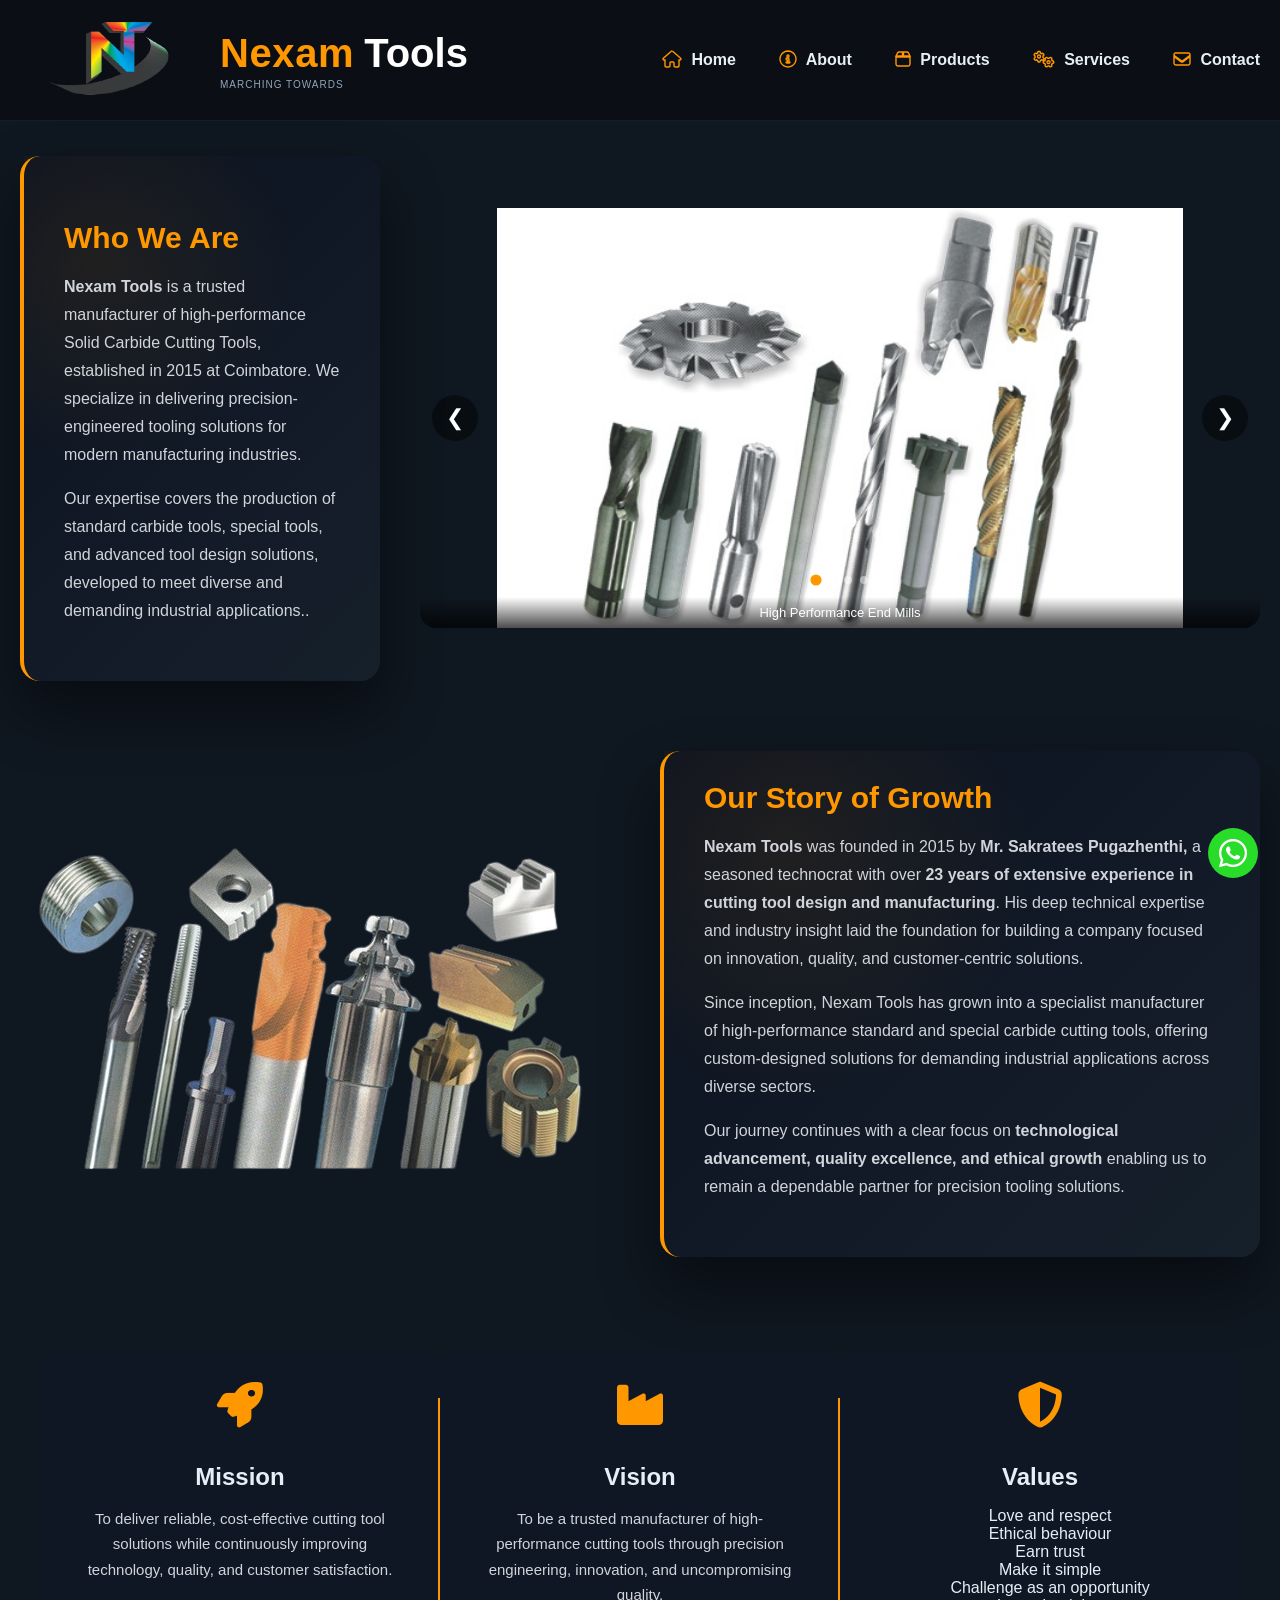
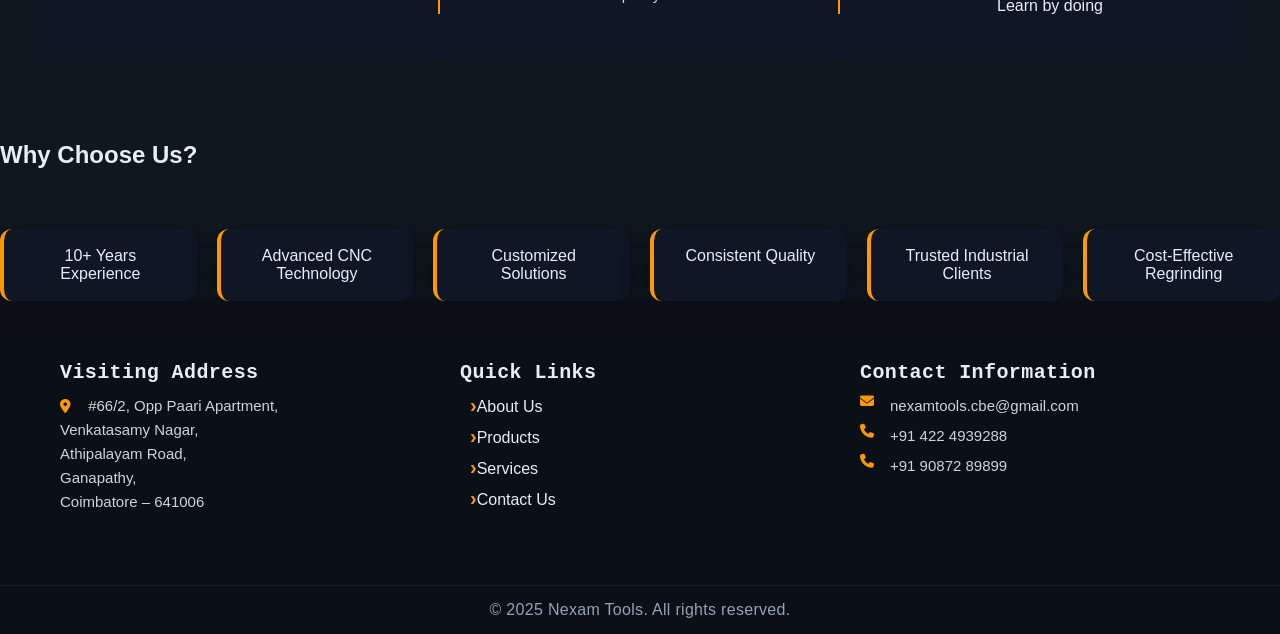
==== commit 337f5d89: "Add files via upload" ====
--- a/about.html
+++ b/about.html
@@ -174,7 +174,7 @@
                 </p>
 
                 <p> <i class="fa-solid fa-phone"></i>
-                    <a href="tel:+919597221457">+91 95972 21457</a>
+                    <a href="tel:+914224939288">+91 422 4939288</a>
                 </p>
 
                 <p>  <i class="fa-solid fa-phone"></i>
--- a/style.css
+++ b/style.css
@@ -130,9 +130,9 @@
 
 .split-page {
   display: grid;
-  grid-template-columns: 45% 55%;
+  grid-template-columns: 1fr 1fr;
   gap: 40px;
-
+  align-items: center;
   max-width: 1300px;      /* controls width */
   margin: 0 auto;         /* centers content */
   padding: 35px 20px;     /* left & right space */
@@ -149,6 +149,7 @@
 .welcome-card{
     background: var(--card);
     padding: 40px 40px;
+    margin: auto;
     border-left: 4px solid var(--accent);
     border-radius: 20px;
     box-shadow: 0 30px 60px rgb(0,0,0,0.45);
@@ -820,8 +821,9 @@
     grid-template-columns: 1fr;
   }
 
-  .top-slideshow {
-    height: 300px;
+  .top-slideshow,
+  .about-slideshow {
+    aspect-ratio: 4 / 3;
   }
 }
 
@@ -849,6 +851,36 @@
   .top-slideshow {
     height: 260px;
   }
+
+  .welcome-card {
+    padding: 40px 20px;
+  }
+
+  .about-jump {
+    flex-direction: column;
+    padding: 30px 20px;
+    min-height: auto;
+  }
+
+  .jumping-image {
+    max-width: 280px;
+    animation: none; /* Disable jump on mobile */
+  }
+
+  .about-summary {
+    padding: 40px 20px;
+    gap: 20px;
+  }
+
+  .summary-card {
+    padding: 24px 22px;
+  }
+
+  .summary-card h2 {
+    font-size: 20px;
+  }
+
+
 }
 
 /* ===============================
@@ -860,9 +892,19 @@
     margin-top: 40px;
   }
 
+  .top-slideshow,
+  .about-slideshow {
+    aspect-ratio: 1 / 1;
+  }
+
+  .about-features {
+    margin-top: 30px;
+  }
+
   .feature-card {
     flex: 1 1 100%;
-    padding: 16px 18px;
+    font-size: 14px;
+    padding: 14px 16px;;
   }
 
   .feature-card h3 {
@@ -1006,6 +1048,14 @@
   text-align: center;
   transition: transform 0.8s;
   transform-style: preserve-3d;
+}
+
+.services-details{
+  margin-top: 10px;
+  text-decoration: underline;
+  font-size: 14px;
+  font-weight: 700;
+  color: #000000;
 }
 
 /*=======HOVER/TOUCH TRIGGER=======*/
@@ -1343,6 +1393,22 @@
   to { width: 80px; }
 }
 
+.know-more{
+  text-decoration: none;
+  color: var(--accent);
+  font-weight:100;
+  font-size: 12px;
+}
+
+.product-block a{
+  text-decoration: none;
+  color: var(--text);
+}
+
+.know-more:hover{
+  text-decoration: underline;
+}
+
 /* ====================== TOOL MODAL ===================== */
 
 .tool-modal{
@@ -1405,7 +1471,7 @@
 
 .tool-extra p{
   margin: 6px 0;
-  font-size: 14px;
+  font-size: 18px;
   font-weight: 500;
 }
 
@@ -1419,7 +1485,7 @@
 }
 
 .close:hover{
-  box-shadow: 0 12px 35px rgba(255, 152, 0, 0.4);
+  box-shadow: 0 35px 35px rgba(255, 152, 0, 0.4);
 }
 
 @keyframes fadeIn {
@@ -1430,7 +1496,7 @@
 .tool-extra i {
   color: var(--accent);
   margin-right: 8px;
-  font-size: 15px;
+  font-size: 18px;
 }
 
 .whatsapp-btn i {
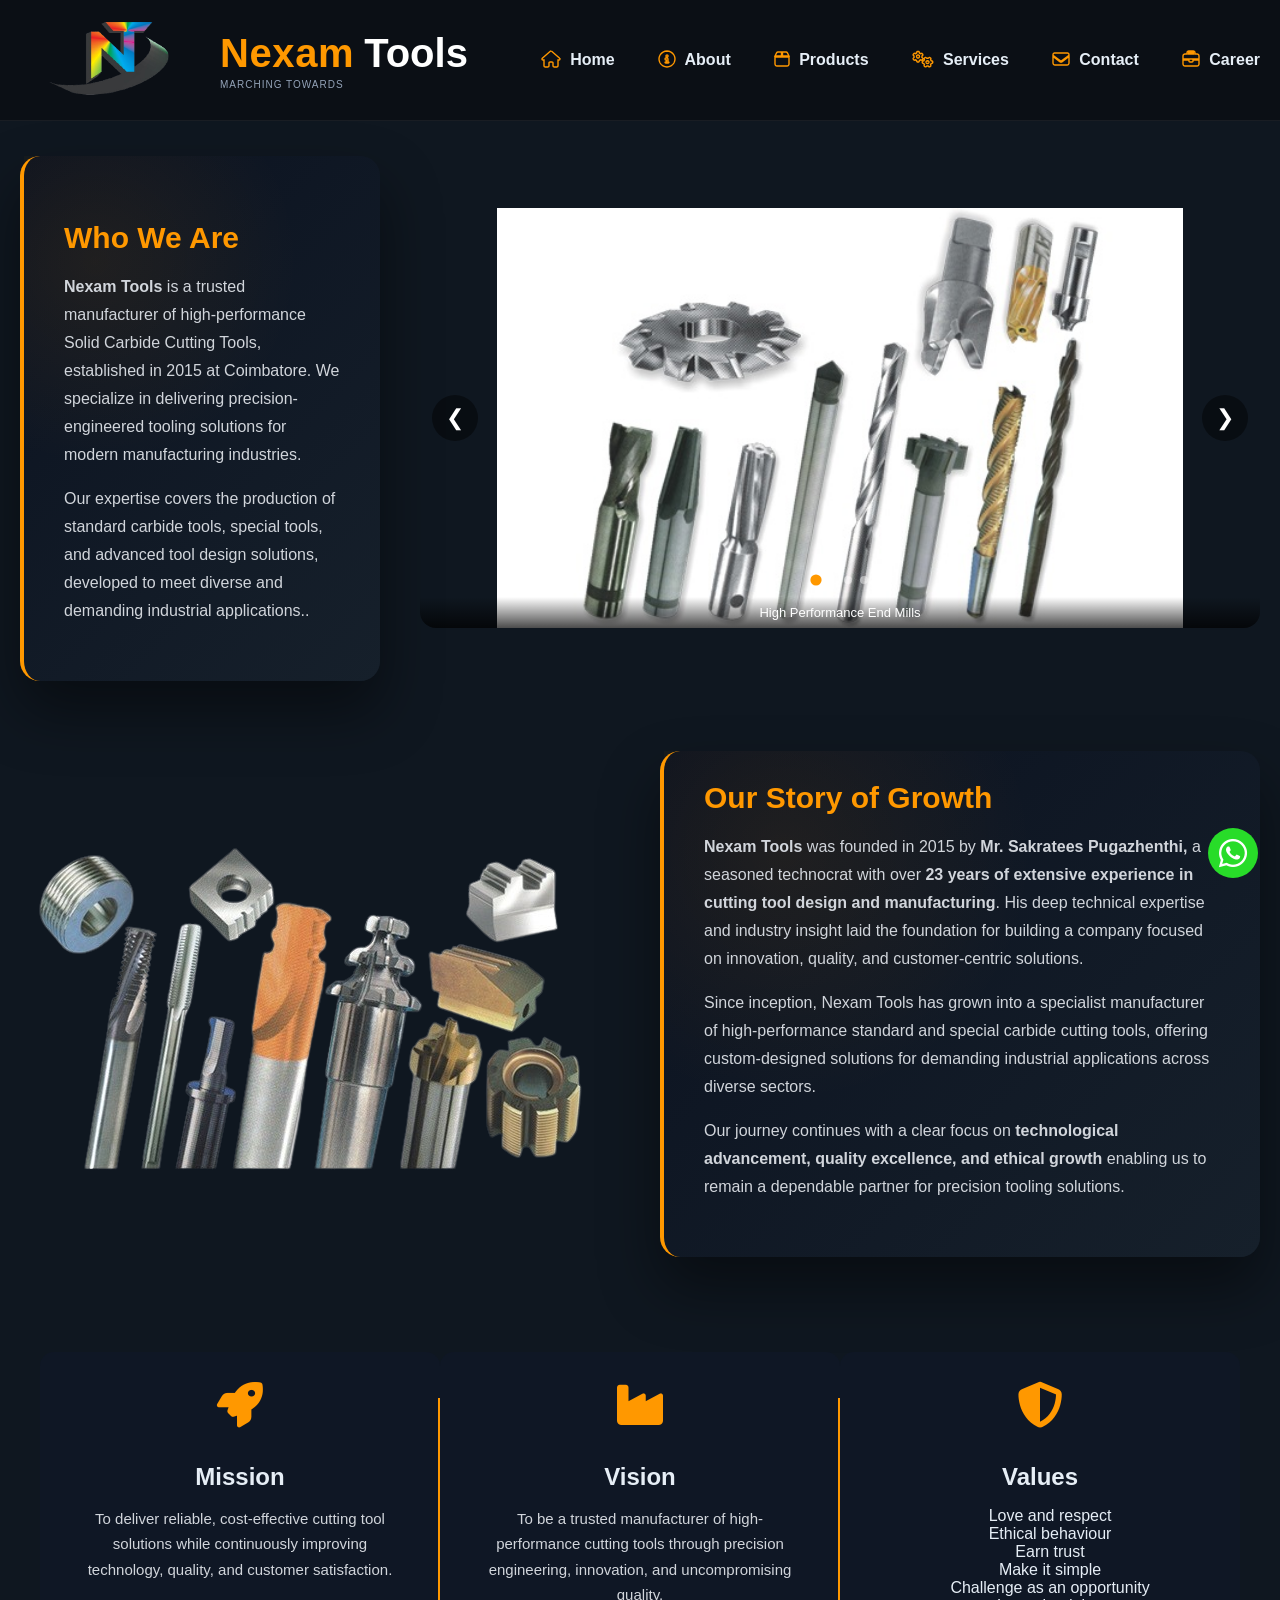
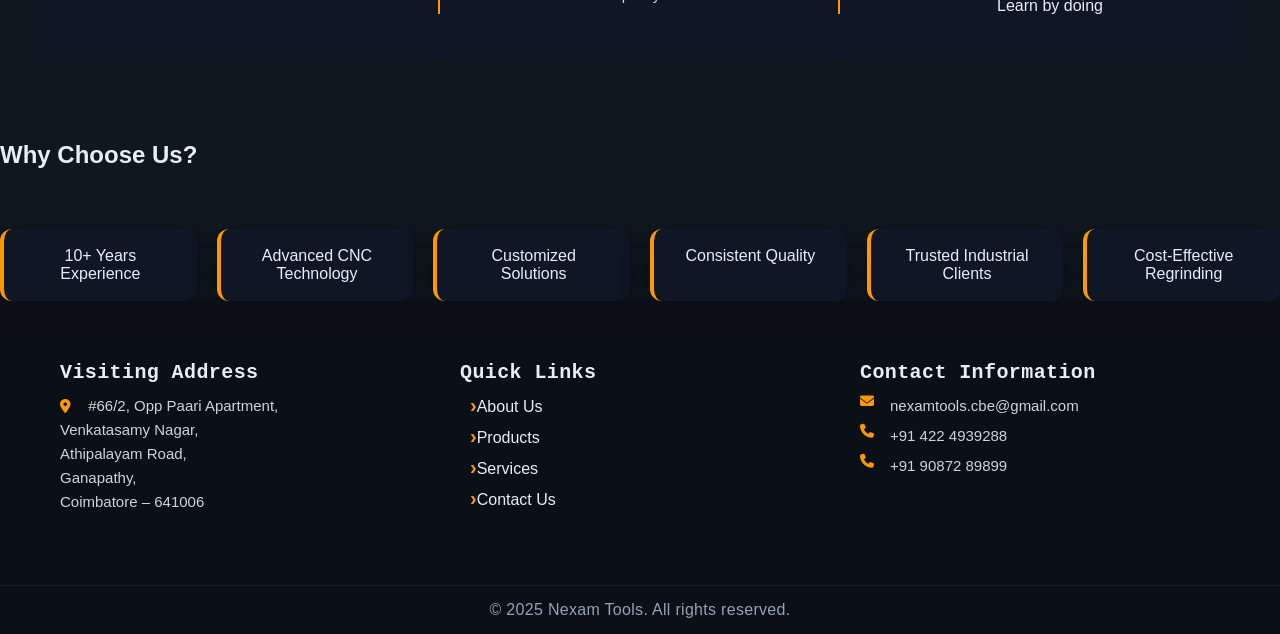
==== commit 90d13224: "Add files via upload" ====
--- a/about.html
+++ b/about.html
@@ -28,6 +28,7 @@
       <a href="products.html"> <i class="fa-solid fa-box"></i> <span>Products</span></a>
       <a href="services.html"> <i class="fa-solid fa-gears"></i> <span>Services</span></a>
       <a href="contact.html"> <i class="fa-solid fa-envelope"></i> <span>Contact</span></a>
+      <a href="career.html"> <i class="fa-solid fa-briefcase"></i> <span>Career</span> </a>
     </nav>
 
       <div class="menu-toggle" onclick="toggleMenu()"><span>☰</span></div>
--- a/style.css
+++ b/style.css
@@ -232,13 +232,28 @@
     gap: 15px;
 }
 
-.btn{
-    background: var(--accent);
-    color: #ffffff;
-    border-radius: 8px;
-    text-decoration: none;
-    padding: 10px 16px;
-    font-weight: 700;
+.btn {
+  background: var(--accent);
+  color: var(--hero1);
+}
+
+.download{
+  border: 1px solid rgba(255,255,255,0.1);
+  color: var(--accent);
+}
+
+.btn,.download{
+  display: inline-block;
+  margin: 10px 10px;
+  padding: 15px 20px!important;
+  text-align: center;
+  justify-content: center;
+  text-decoration: none;
+  font-weight: 600;
+  font-size: 18px;
+  letter-spacing: 0.6px;
+  text-transform: uppercase;
+  line-height: 1.2;
 }
 
 .btn:hover {
@@ -246,19 +261,24 @@
   box-shadow: 0 10px 20px rgba(255, 152, 0, 0.4);
 }
 
-.download{
-    display: inline-block;
-    border: 1px solid rgba(255,255,255,0.1);
-    border-radius: 8px;
-    text-decoration: none;
-    color: var(--accent);
-    font-weight: 700;
-    padding: 10px 16px;
-    margin-left: 10px;
-}
-
 .download:hover {
   background: rgba(255, 255, 255, 0.08);
+}
+
+button.btn {
+  border: none;
+  background: var(--accent);
+  font-family: inherit;
+  line-height: normal;
+  cursor: pointer;
+}
+
+.hero-actions,
+.cta-buttons {
+  display: flex;
+  gap: 18px;
+  justify-content: center;
+  flex-wrap: wrap;
 }
 
 /* ================== FOOTER ================== */
@@ -453,12 +473,6 @@
     margin-bottom: 10px;
   }
 
-  .btn .download{
-    display: block;
-    width: 100%;
-    margin: 10px 0;
-    text-align: center;
-  }
 
   /*==================FOOTER RESPONSIVE================*/
 
@@ -921,20 +935,13 @@
 /*==================================================SERVICES PAGE=============================================*/
 
 .serv-container * {
-  box-sizing: border-box;
-  margin: 0;
-  padding: 0;
   font-family: Arial, Helvetica, sans-serif;
-}
-
-.serv-container section {
-  padding: 40px 20px;
 }
 
 .services-hero{
   background: var(--card);
   margin: 5px 80px 5px;
-  padding: 0!important;
+  padding: 10px;
   border: 1px solid rgba(11,15,20,0.85);
   border-radius: 20px;
   box-shadow: 0 30px 60px rgb(0,0,0,0.45);
@@ -946,19 +953,10 @@
 }
 
 .services-hero p {
-  margin: 0px;
+  margin: 2px;
   line-height: 1.6;
   font-family: Cambria, Cochin, Georgia, Times, 'Times New Roman', serif;
   font-size: 18px;
-}
-
-.btn {
-  display: inline-block;
-  padding: 12px 18px;
-  margin: 5px;
-  border-radius: 6px;
-  text-decoration: none;
-  font-weight: 600;
 }
 
 .core-split{
@@ -1510,20 +1508,138 @@
   .tool-modal-content { padding: 20px; }
 }
 
-
-/* =====================================================
-   CONTACT PAGE
-===================================================== */
+/* ======================= CAREER PAGE  RESPONSIVE ======================= */
+
+.joinus-accent{
+  color: var(--accent);
+  font-size: 40px;
+  text-transform: uppercase;
+  text-shadow: 6px 6px 8px #000000;
+  font-weight: 700;
+}
+
+.unlock-accent{
+  color: var(--text);
+  font-size: 30px;
+  text-shadow: 4px 4px 8px #000000;
+  font-weight: 500;
+}
+
+.life-accent{
+  color: var(--accent);
+  font-size: 26px;
+  text-transform: uppercase;
+  text-shadow: 6px 6px 8px #000000;
+  font-weight: 700;
+  text-align: center;
+}
+
+/* Form */
+.appln-form {
+  padding: 0 20px;
+  display: flex;
+  flex-direction: column;
+  gap: 15px;
+  align-items: center;
+}
+
+.appln-form *{
+  background-color: transparent;
+  width: 90%;
+  color: #9e9091;
+}
+
+/* Bigger textarea */
+.appln-form textarea {
+  min-height: 85px;
+}
+
+.appln-form select.input{
+  height: auto;
+}
+
+.appln-form .input {
+  height: 52px;              /* 🔑 increase input height */
+  padding: 20px 20px;        /* 🔑 vertical comfort */
+  font-size: 15px;
+  border-radius: 8px;
+  line-height: 1.4;
+}
+
+select.input option{
+  background-color: var(--hero1);
+  color: var(--text);
+}
+
+/* Textarea: taller & balanced */
+.appln-form textarea.input {
+  height: auto;              /* let rows control height */
+  min-height: 160px;         /* 🔑 bigger message box */
+  padding-top: 14px;
+}
+
+input[type="file"].input{
+  padding: 10px;
+  background: rgba(0,0,0,0.45);
+  border: 1px solid rgba(255, 255, 255, 0.4);
+  color: #9e9091;
+  cursor: pointer;
+}
+
+input[type="file"]::file-selector-button{
+  background: var(--accent);
+  color: var(--hero1);
+  border: none;
+  padding: 5px 15px;
+  border-radius: 2px;
+  margin-right: 15px;
+  cursor: pointer;
+  font-weight: 600;
+  text-transform: uppercase;
+}
+
+.appln-form .appln-btn{
+  width: 40%;
+  align-items: center;
+  color: var(--hero1);
+  border-radius: 8px;
+}
+
+/* reCAPTCHA spacing */
+.recaptcha-box {
+  margin: 10px 0;
+}
+
+.career-left ul{
+  list-style: none;
+  padding: 0;
+}
+
+.career-left ul li{
+  margin-bottom: 15px;
+  padding-left: 40px;
+  font-weight: 500;
+}
+
+.career-left ul li i{
+  color: var(--accent);
+  margin-right: 10px;
+
+}
+
+
+
+/* ======================= CONTACT PAGE ======================= */
 
 .contact-layout {
   display: grid;
   grid-template-columns: 1fr 1fr;
   gap: 10px;
-  margin-top: 10px;
+  margin: 10px 40px;
 }
 
 .contact-card {
-  padding: 26px;
+  padding: 20px 20px 20px 40px;
 }
 
 .contact-card h2 {
@@ -1548,6 +1664,7 @@
 
 /* Form */
 .contact-form {
+  padding: 0 20px;
   display: flex;
   flex-direction: column;
   gap: 15px;
@@ -1562,7 +1679,7 @@
 
 .contact-form .input {
   height: 52px;              /* 🔑 increase input height */
-  padding: 14px 16px;        /* 🔑 vertical comfort */
+  padding: 20px 20px;        /* 🔑 vertical comfort */
   font-size: 15px;
   border-radius: 8px;
   line-height: 1.4;
@@ -1574,15 +1691,6 @@
   min-height: 160px;         /* 🔑 bigger message box */
   padding-top: 14px;
 }
-
-.contact-form .btn {
-  font-size: 19px;
-  font-weight: 700;
-  letter-spacing: 0.8px;
-  text-transform: uppercase;
-}
-
-
 
 /* reCAPTCHA spacing */
     .recaptcha-box {
